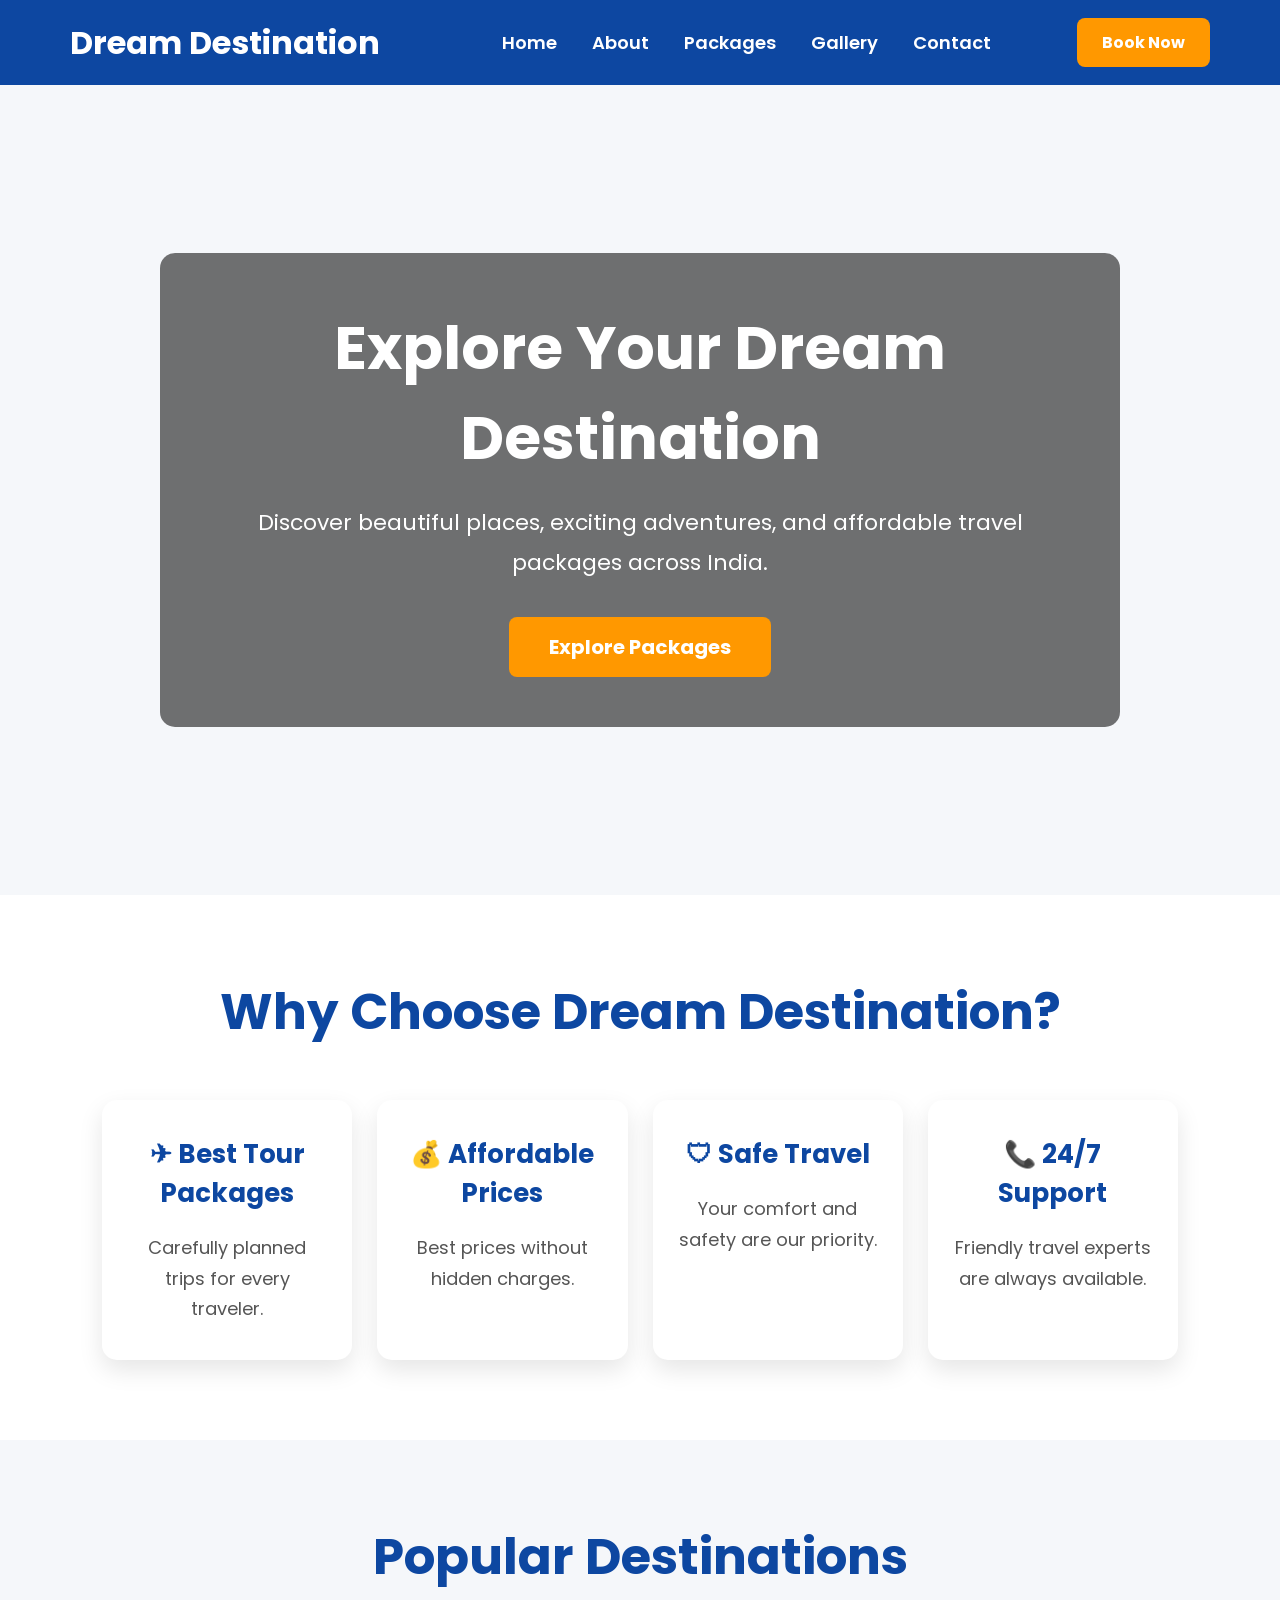
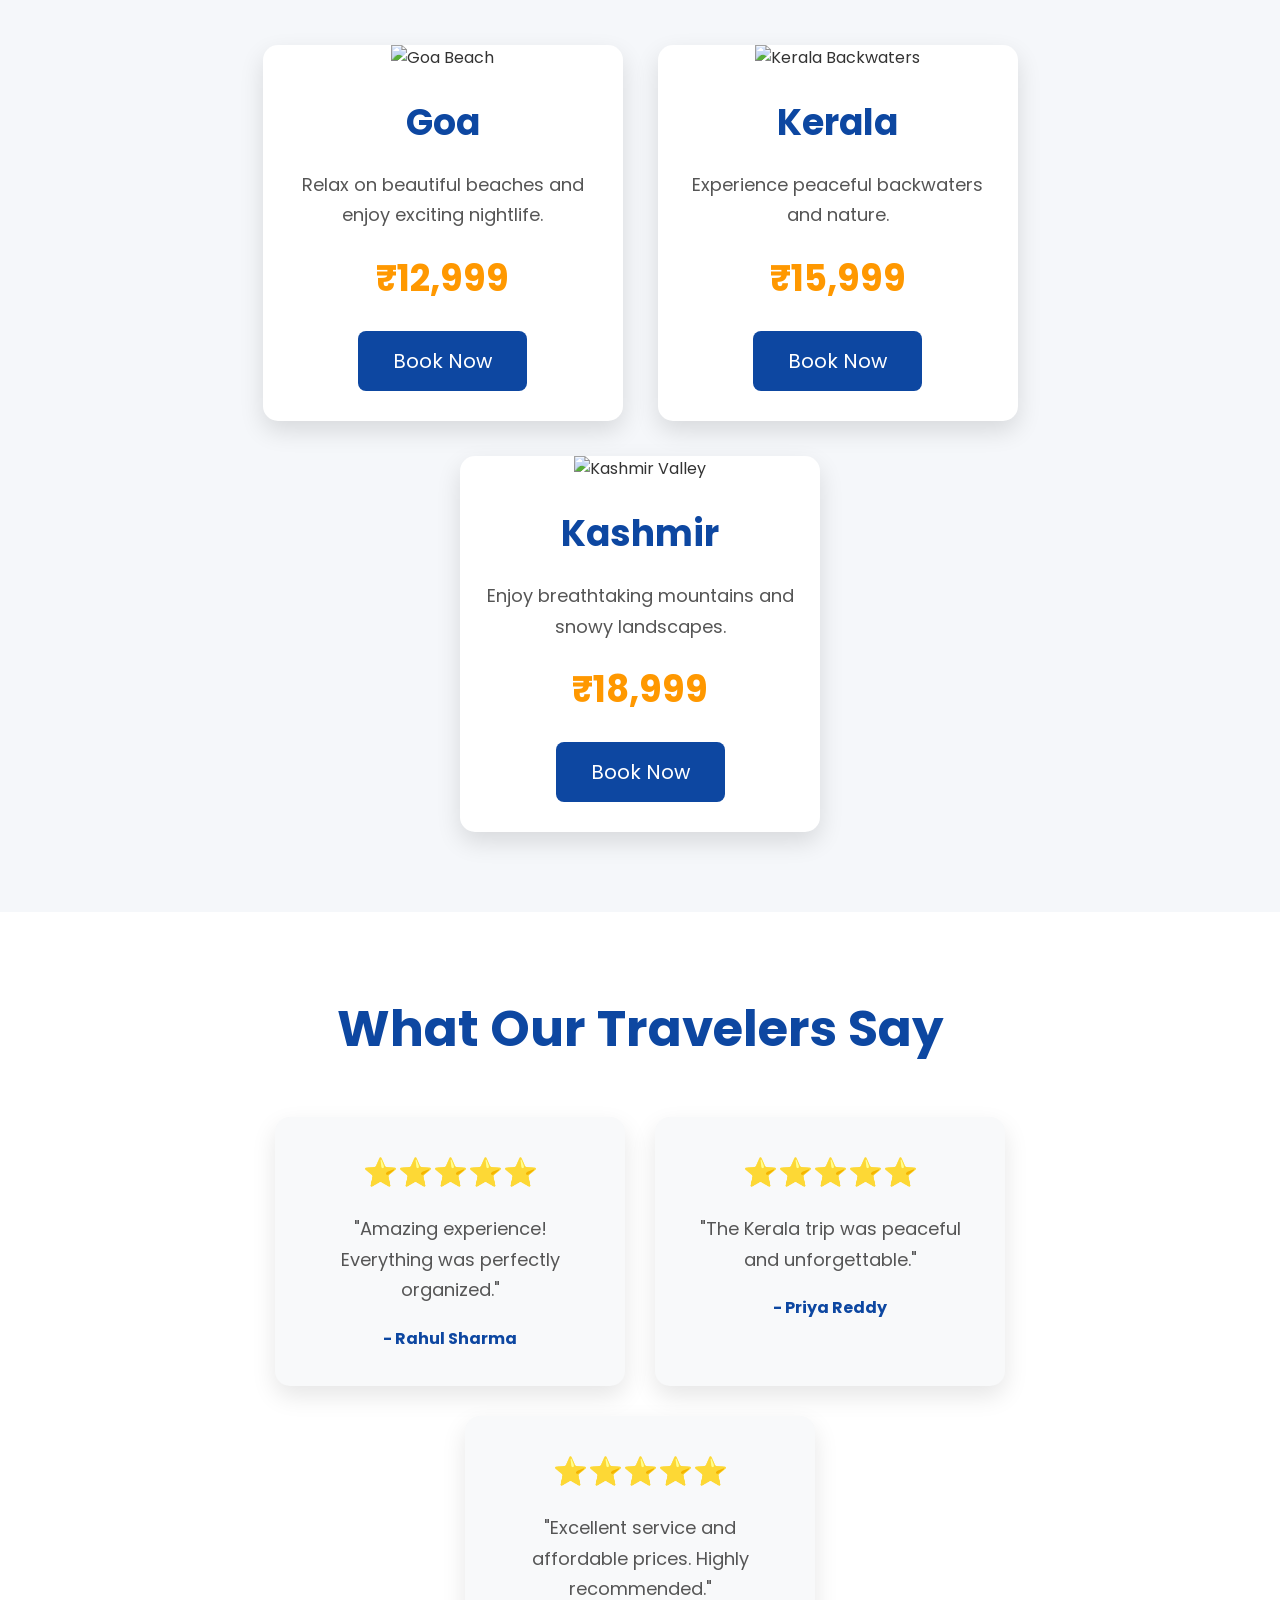
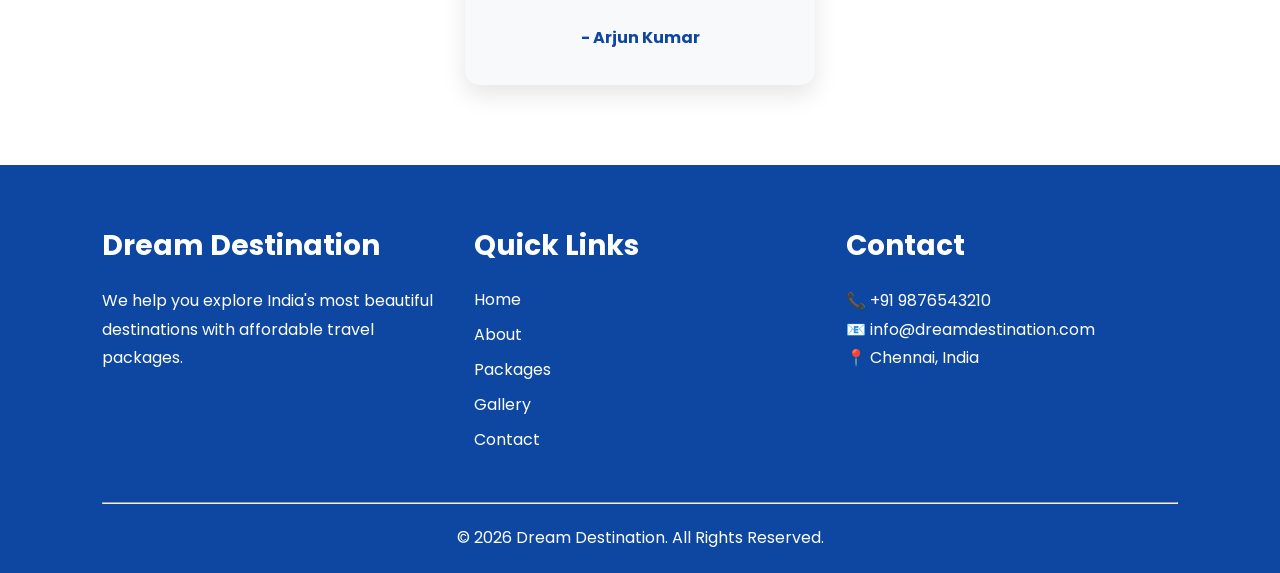
==== index.html @ 3d1968d0 "initial commit - Dream Destination Travel Website" ====
<!DOCTYPE html>
<html lang="en">

<head>

    <meta charset="UTF-8">
    <meta name="viewport" content="width=device-width, initial-scale=1.0">

    <title>Dream Destination | Travel Website</title>

    <meta name="description"
        content="Dream Destination helps you discover amazing travel destinations, affordable tour packages, and unforgettable travel experiences.">

    <meta name="keywords"
        content="Travel, Dream Destination, Goa, Kerala, Kashmir, Jaipur, Manali, Ladakh, Tour Packages">

    <meta name="author" content="Mohith Sarma">

    <link rel="stylesheet" href="css/style.css">

    <link rel="preconnect" href="https://fonts.googleapis.com">

    <link rel="preconnect" href="https://fonts.gstatic.com" crossorigin>

    <link href="https://fonts.googleapis.com/css2?family=Poppins:wght@300;400;500;600;700&display=swap" rel="stylesheet">

</head>

<body>

    <!-- Navigation -->

    <header>

        <nav class="navbar">

            <div class="logo">

                <h1>Dream Destination</h1>

            </div>

            <ul class="nav-links">

                <li><a href="index.html">Home</a></li>

                <li><a href="about.html">About</a></li>

                <li><a href="packages.html">Packages</a></li>

                <li><a href="gallery.html">Gallery</a></li>

                <li><a href="contact.html">Contact</a></li>

            </ul>

            <a href="contact.html" class="book-btn">Book Now</a>

        </nav>

    </header>



    <!-- Hero Section -->

    <section class="hero">

        <div class="hero-content">

            <h2>Explore Your Dream Destination</h2>

            <p>

                Discover beautiful places, exciting adventures, and affordable
                travel packages across India.

            </p>

            <a href="packages.html" class="hero-btn">

                Explore Packages

            </a>

        </div>

    </section>



    <!-- Why Choose Us -->

    <section class="why-us">

        <h2>Why Choose Dream Destination?</h2>

        <div class="why-container">

            <div class="why-card">

                <h3>✈ Best Tour Packages</h3>

                <p>Carefully planned trips for every traveler.</p>

            </div>

            <div class="why-card">

                <h3>💰 Affordable Prices</h3>

                <p>Best prices without hidden charges.</p>

            </div>

            <div class="why-card">

                <h3>🛡 Safe Travel</h3>

                <p>Your comfort and safety are our priority.</p>

            </div>

            <div class="why-card">

                <h3>📞 24/7 Support</h3>

                <p>Friendly travel experts are always available.</p>

            </div>

        </div>

    </section>



    <!-- Popular Destinations -->

    <section class="destinations">

        <h2>Popular Destinations</h2>

        <div class="destination-container">

            <div class="card">

                <img src="images/goa.jpg" alt="Goa Beach">

                <h3>Goa</h3>

                <p>Relax on beautiful beaches and enjoy exciting nightlife.</p>

                <h4>₹12,999</h4>

                <a href="contact.html" class="card-btn">Book Now</a>

            </div>



            <div class="card">

                <img src="images/kerala.jpg" alt="Kerala Backwaters">

                <h3>Kerala</h3>

                <p>Experience peaceful backwaters and nature.</p>

                <h4>₹15,999</h4>

                <a href="contact.html" class="card-btn">Book Now</a>

            </div>



            <div class="card">

                <img src="images/kashmir.jpg" alt="Kashmir Valley">

                <h3>Kashmir</h3>

                <p>Enjoy breathtaking mountains and snowy landscapes.</p>

                <h4>₹18,999</h4>

                <a href="contact.html" class="card-btn">Book Now</a>

            </div>

        </div>

    </section>



    <!-- Testimonials -->

    <section class="testimonials">

        <h2>What Our Travelers Say</h2>

        <div class="testimonial-container">

            <div class="testimonial-card">

                <h3>⭐⭐⭐⭐⭐</h3>

                <p>"Amazing experience! Everything was perfectly organized."</p>

                <h4>- Rahul Sharma</h4>

            </div>



            <div class="testimonial-card">

                <h3>⭐⭐⭐⭐⭐</h3>

                <p>"The Kerala trip was peaceful and unforgettable."</p>

                <h4>- Priya Reddy</h4>

            </div>



            <div class="testimonial-card">

                <h3>⭐⭐⭐⭐⭐</h3>

                <p>"Excellent service and affordable prices. Highly recommended."</p>

                <h4>- Arjun Kumar</h4>

            </div>

        </div>

    </section>



    <!-- Footer -->

    <footer class="footer">

        <div class="footer-container">

            <div class="footer-about">

                <h3>Dream Destination</h3>

                <p>

                    We help you explore India's most beautiful destinations
                    with affordable travel packages.

                </p>

            </div>



            <div class="footer-links">

                <h3>Quick Links</h3>

                <ul>

                    <li><a href="index.html">Home</a></li>

                    <li><a href="about.html">About</a></li>

                    <li><a href="packages.html">Packages</a></li>

                    <li><a href="gallery.html">Gallery</a></li>

                    <li><a href="contact.html">Contact</a></li>

                </ul>

            </div>



            <div class="footer-contact">

                <h3>Contact</h3>

                <p>📞 +91 9876543210</p>

                <p>📧 info@dreamdestination.com</p>

                <p>📍 Chennai, India</p>

            </div>

        </div>

        <hr>

        <p class="copyright">

            © 2026 Dream Destination. All Rights Reserved.

        </p>

    </footer>



    <script src="js/script.js"></script>

</body>

</html>
---- css/style.css ----
/* ===========================
   Dream Destination Website
   CSS Part 1
=========================== */

/* Reset */

*{
    margin:0;
    padding:0;
    box-sizing:border-box;
}

body{
    font-family:'Poppins',sans-serif;
    background:#f5f7fa;
    color:#333;
}

/* ===========================
   Navigation
=========================== */

.navbar{

    display:flex;
    justify-content:space-between;
    align-items:center;

    padding:18px 70px;

    background:#0d47a1;

    position:sticky;
    top:0;
    z-index:1000;

}

.logo h1{

    color:white;
    font-size:32px;

}

.nav-links{

    display:flex;
    list-style:none;

}

.nav-links li{

    margin-left:35px;

}

.nav-links a{

    color:white;
    text-decoration:none;
    font-size:18px;
    font-weight:600;
    transition:.3s;

}

.nav-links a:hover{

    color:#ffb300;

}

.book-btn{

    background:#ff9800;
    color:white;
    text-decoration:none;
    padding:12px 25px;
    border-radius:8px;
    font-weight:bold;
    transition:.3s;

}

.book-btn:hover{

    background:#fb8c00;

}

/* ===========================
   Hero Section
=========================== */

.hero{

    height:90vh;

    background-image:url("../images/hero.jpg");

    background-size:cover;

    background-position:center;

    display:flex;

    justify-content:center;

    align-items:center;

}

.hero-content{

    background:rgba(0,0,0,.55);

    color:white;

    width:75%;

    text-align:center;

    padding:50px;

    border-radius:15px;

}

.hero-content h2{

    font-size:60px;

    margin-bottom:20px;

}

.hero-content p{

    font-size:22px;

    line-height:1.8;

    margin-bottom:35px;

}

.hero-btn{

    display:inline-block;

    background:#ff9800;

    color:white;

    text-decoration:none;

    padding:15px 40px;

    border-radius:8px;

    font-size:20px;

    font-weight:bold;

    transition:.3s;

}

.hero-btn:hover{

    background:#fb8c00;

    transform:scale(1.05);

}

/* ===========================
   Why Choose Us
=========================== */

.why-us{

    padding:80px 8%;
    background:#ffffff;
    text-align:center;

}

.why-us h2{

    font-size:50px;
    color:#0d47a1;
    margin-bottom:50px;

}

.why-container{

    display:flex;
    justify-content:space-between;
    gap:25px;
    flex-wrap:wrap;

}

.why-card{

    flex:1;
    min-width:250px;

    background:white;

    padding:35px 25px;

    border-radius:15px;

    box-shadow:0 10px 25px rgba(0,0,0,.1);

    transition:.4s;

}

.why-card:hover{

    transform:translateY(-10px);

}

.why-card h3{

    color:#0d47a1;
    margin-bottom:20px;
    font-size:26px;

}

.why-card p{

    color:#555;
    font-size:18px;
    line-height:1.7;

}

/* ===========================
   Destinations
=========================== */

.destinations{

    padding:80px 8%;
    background:#f5f7fa;
    text-align:center;

}

.destinations h2{

    font-size:50px;
    color:#0d47a1;
    margin-bottom:50px;

}

.destination-container{

    display:flex;
    justify-content:center;
    gap:35px;
    flex-wrap:wrap;

}

.card{

    width:360px;

    background:white;

    border-radius:15px;

    overflow:hidden;

    box-shadow:0 10px 25px rgba(0,0,0,.12);

    transition:.4s;

}

.card:hover{

    transform:translateY(-12px);

}

.card img{

    width:100%;
    height:240px;
    object-fit:cover;

}

.card h3{

    margin-top:25px;

    color:#0d47a1;

    font-size:36px;

}

.card p{

    padding:20px;

    color:#555;

    font-size:18px;

    line-height:1.7;

}

.card h4{

    color:#ff9800;

    font-size:36px;

    margin-bottom:25px;

}

.card-btn{

    display:inline-block;

    background:#0d47a1;

    color:white;

    text-decoration:none;

    padding:15px 35px;

    border-radius:8px;

    margin-bottom:30px;

    transition:.3s;

    font-size:20px;

}

.card-btn:hover{

    background:#1565c0;

}

/* ===========================
   Testimonials
=========================== */

.testimonials{

    padding:80px 8%;
    background:white;
    text-align:center;

}

.testimonials h2{

    font-size:50px;
    color:#0d47a1;
    margin-bottom:50px;

}

.testimonial-container{

    display:flex;
    justify-content:center;
    gap:30px;
    flex-wrap:wrap;

}

.testimonial-card{

    width:350px;

    background:#f8f9fa;

    padding:35px;

    border-radius:15px;

    box-shadow:0 10px 25px rgba(0,0,0,.1);

    transition:.3s;

}

.testimonial-card:hover{

    transform:translateY(-10px);

}

.testimonial-card h3{

    color:#ff9800;
    font-size:28px;
    margin-bottom:20px;

}

.testimonial-card p{

    font-size:18px;
    color:#555;
    line-height:1.7;
    margin-bottom:20px;

}

.testimonial-card h4{

    color:#0d47a1;

}

/* ===========================
   Footer
=========================== */

.footer{

    background:#0d47a1;

    color:white;

    padding:60px 8% 20px;

}

.footer-container{

    display:flex;

    justify-content:space-between;

    flex-wrap:wrap;

    gap:40px;

}

.footer-about,
.footer-links,
.footer-contact{

    flex:1;

    min-width:250px;

}

.footer h3{

    margin-bottom:20px;

    font-size:28px;

}

.footer p{

    line-height:1.8;

}

.footer-links ul{

    list-style:none;

}

.footer-links li{

    margin-bottom:10px;

}

.footer-links a{

    color:white;

    text-decoration:none;

}

.footer-links a:hover{

    color:#ffb300;

}

.footer hr{

    margin:40px 0 20px;

}

.copyright{

    text-align:center;

    font-size:16px;

}

/* ===========================
   Responsive Design
=========================== */

@media(max-width:992px){

    .navbar{

        flex-direction:column;

        padding:20px;

        gap:20px;

    }

    .nav-links{

        flex-direction:column;

        align-items:center;

    }

    .nav-links li{

        margin:12px 0;

    }

    .hero-content{

        width:90%;

    }

    .hero-content h2{

        font-size:42px;

    }

    .hero-content p{

        font-size:18px;

    }

    .why-container,
    .destination-container,
    .testimonial-container,
    .footer-container{

        flex-direction:column;

        align-items:center;

    }

}

@media(max-width:576px){

    .hero{

        height:70vh;

    }

    .hero-content{

        padding:25px;

    }

    .hero-content h2{

        font-size:30px;

    }

    .hero-content p{

        font-size:16px;

    }

    .logo h1{

        font-size:24px;

    }

    .card,
    .testimonial-card{

        width:100%;

    }

}
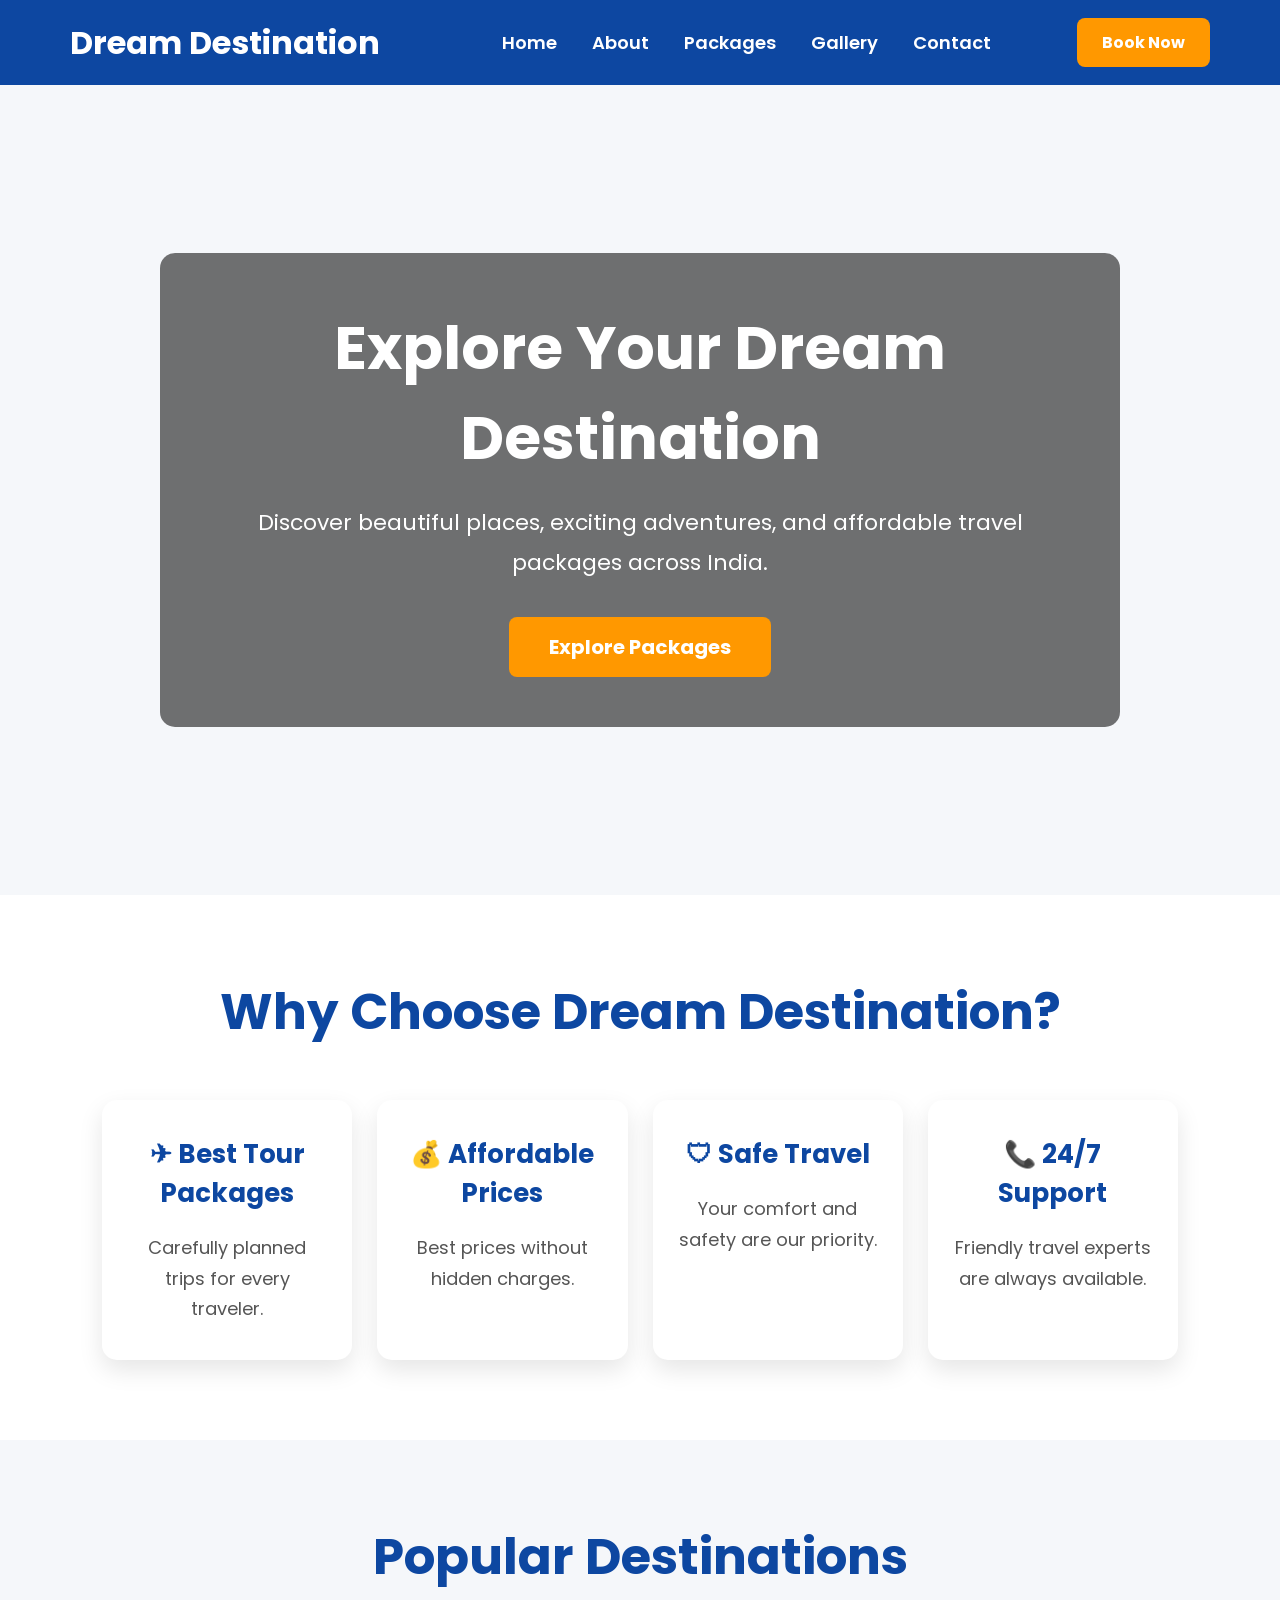
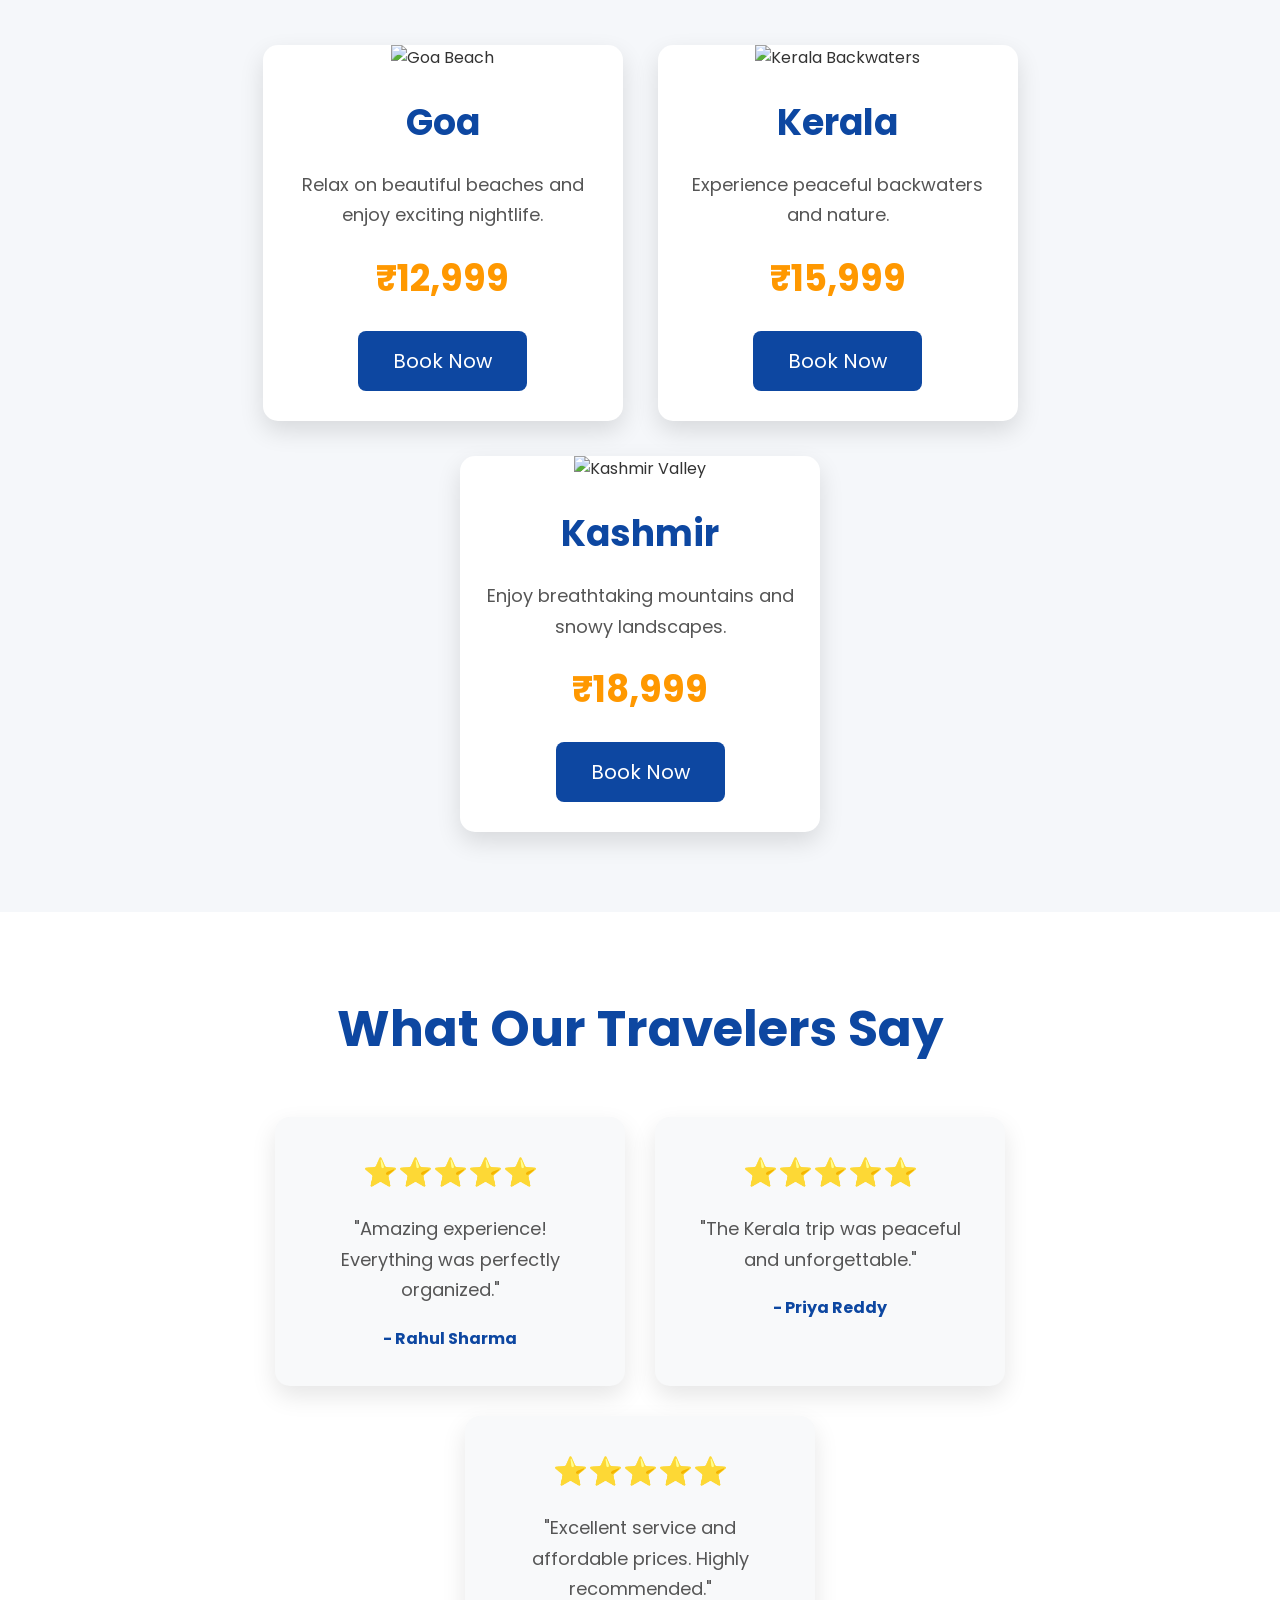
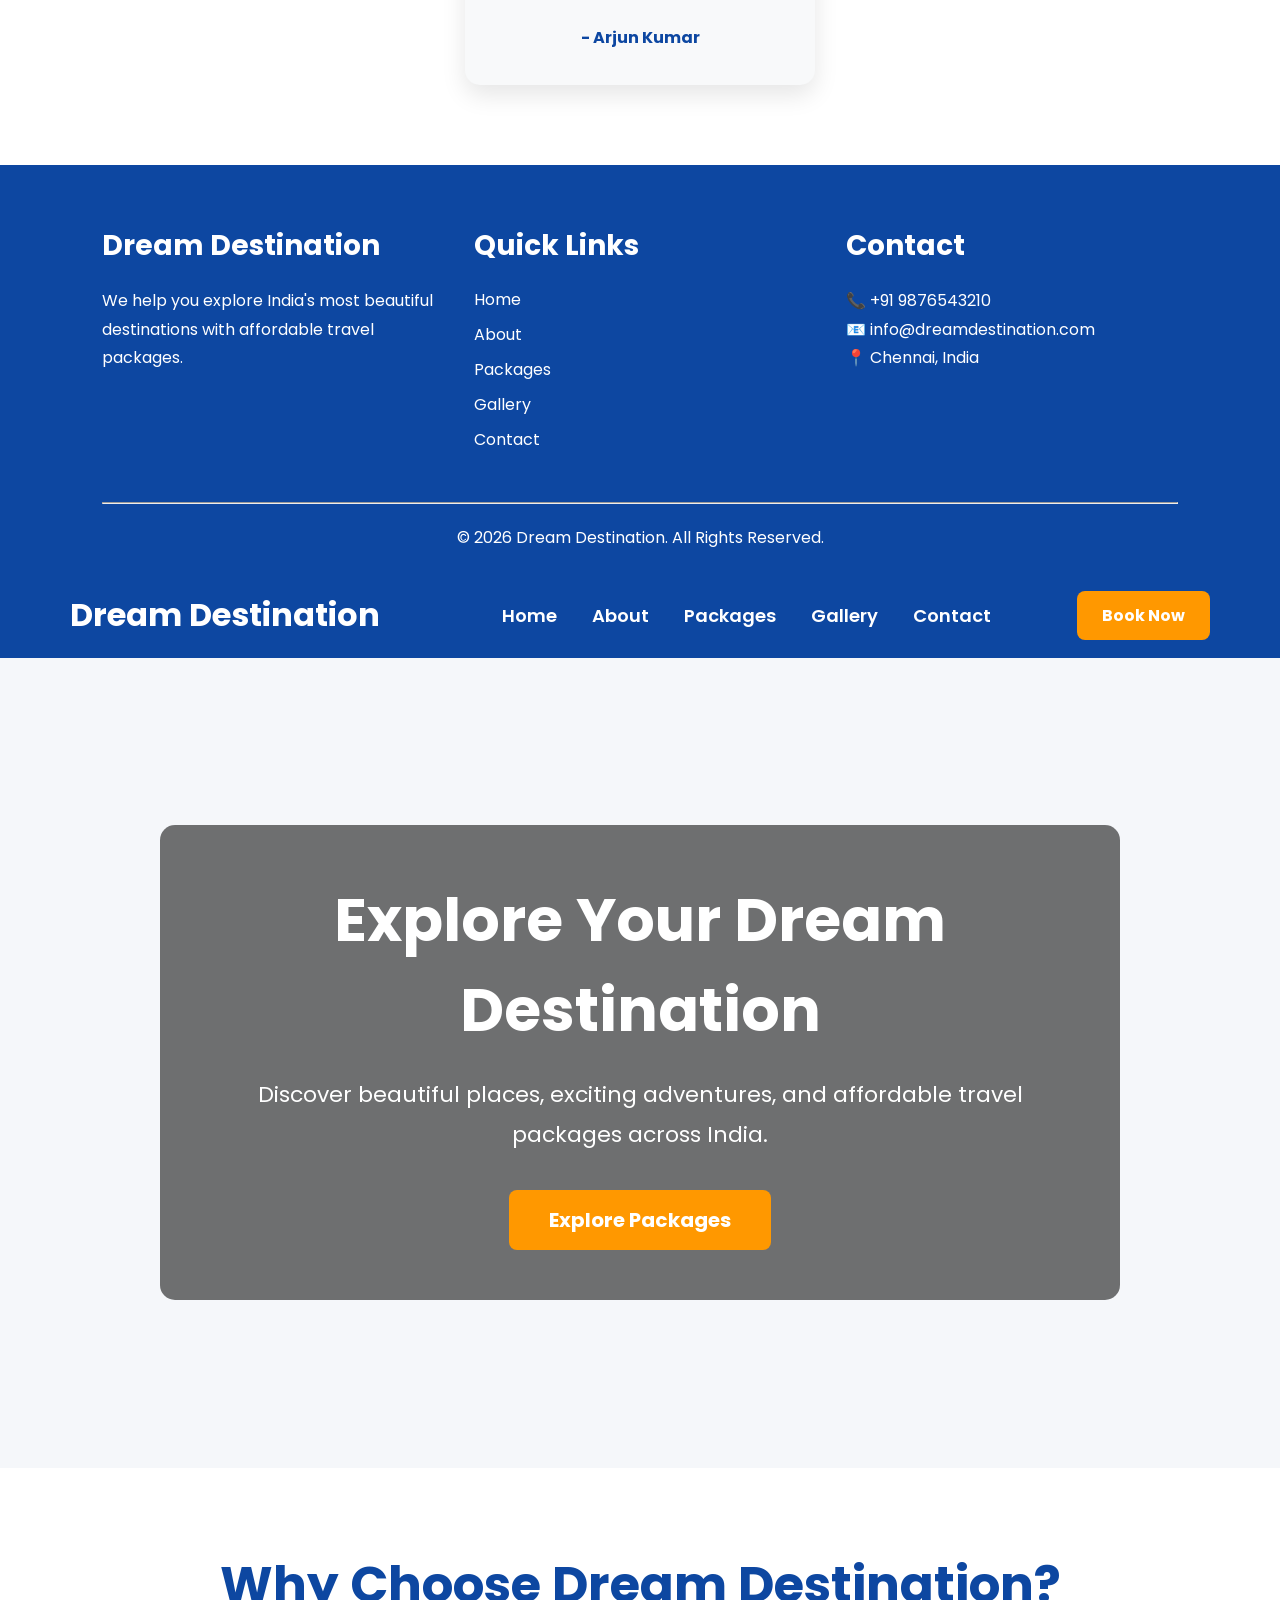
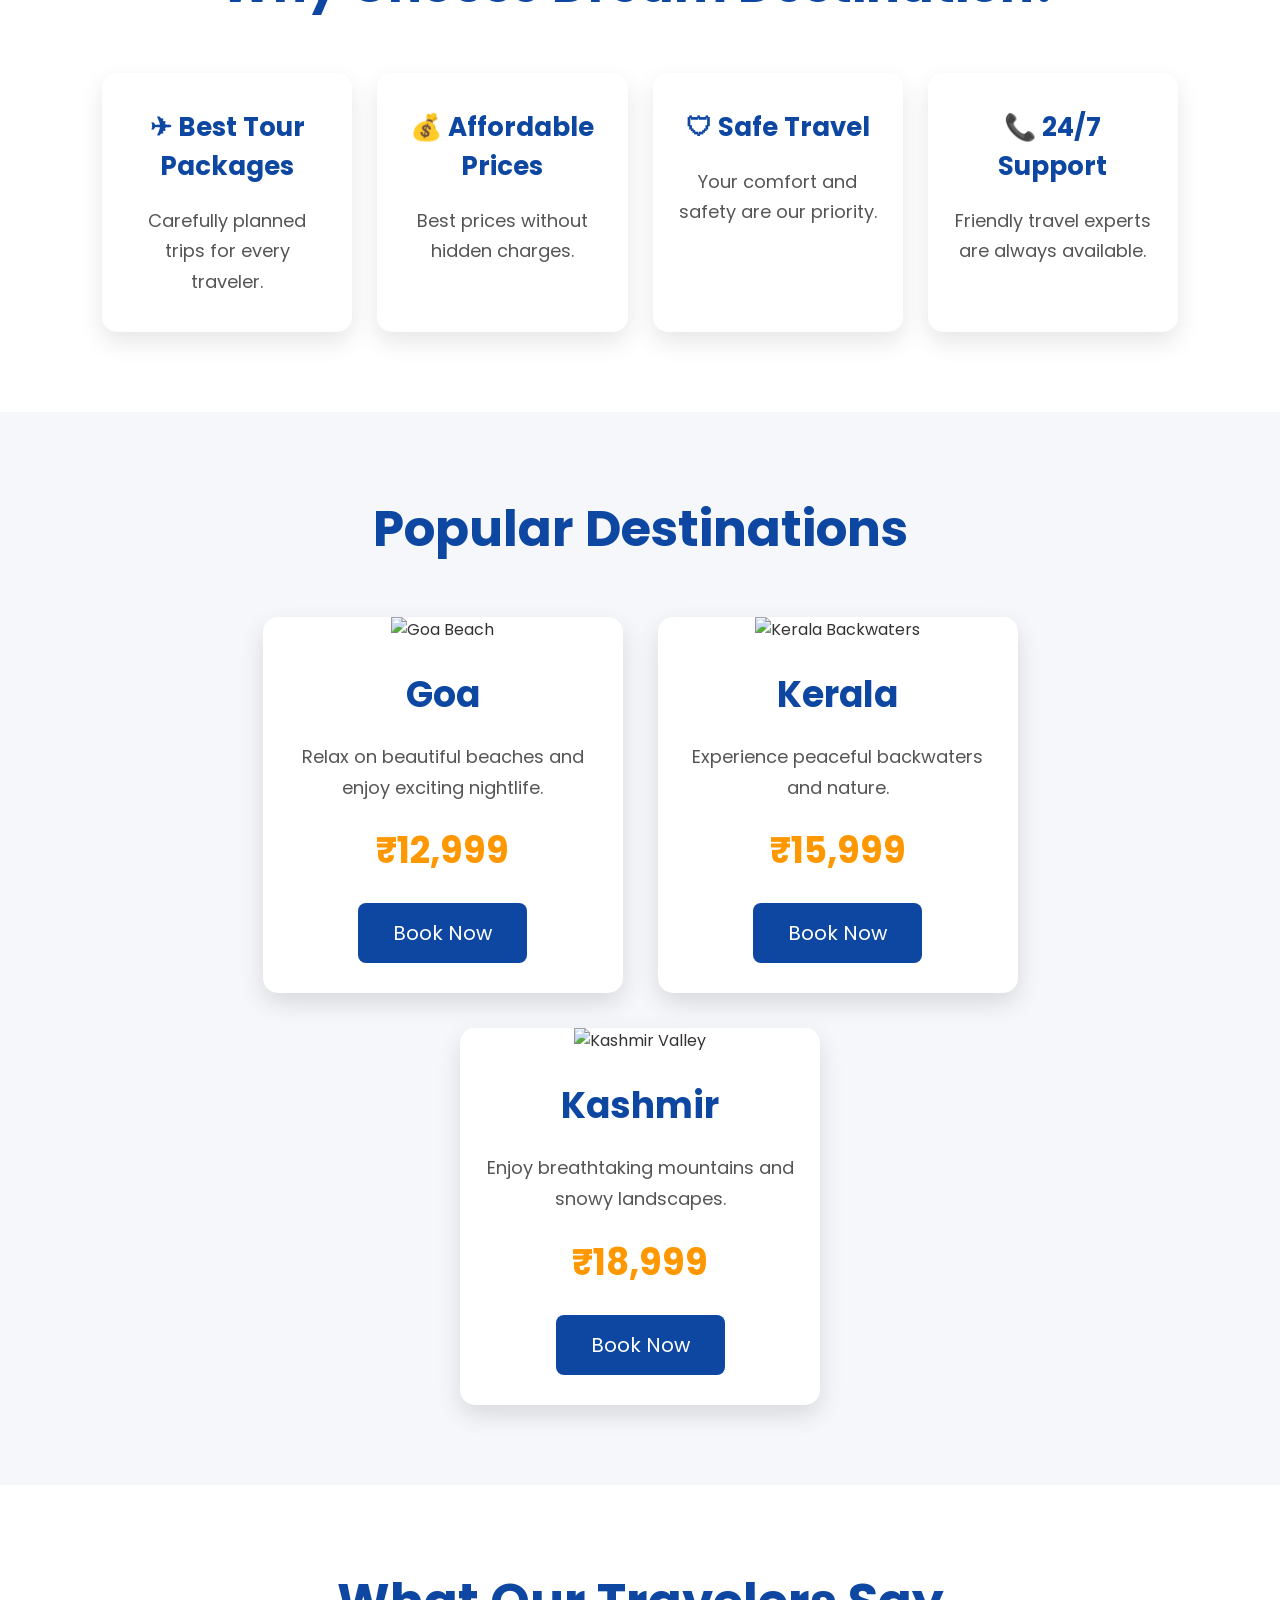
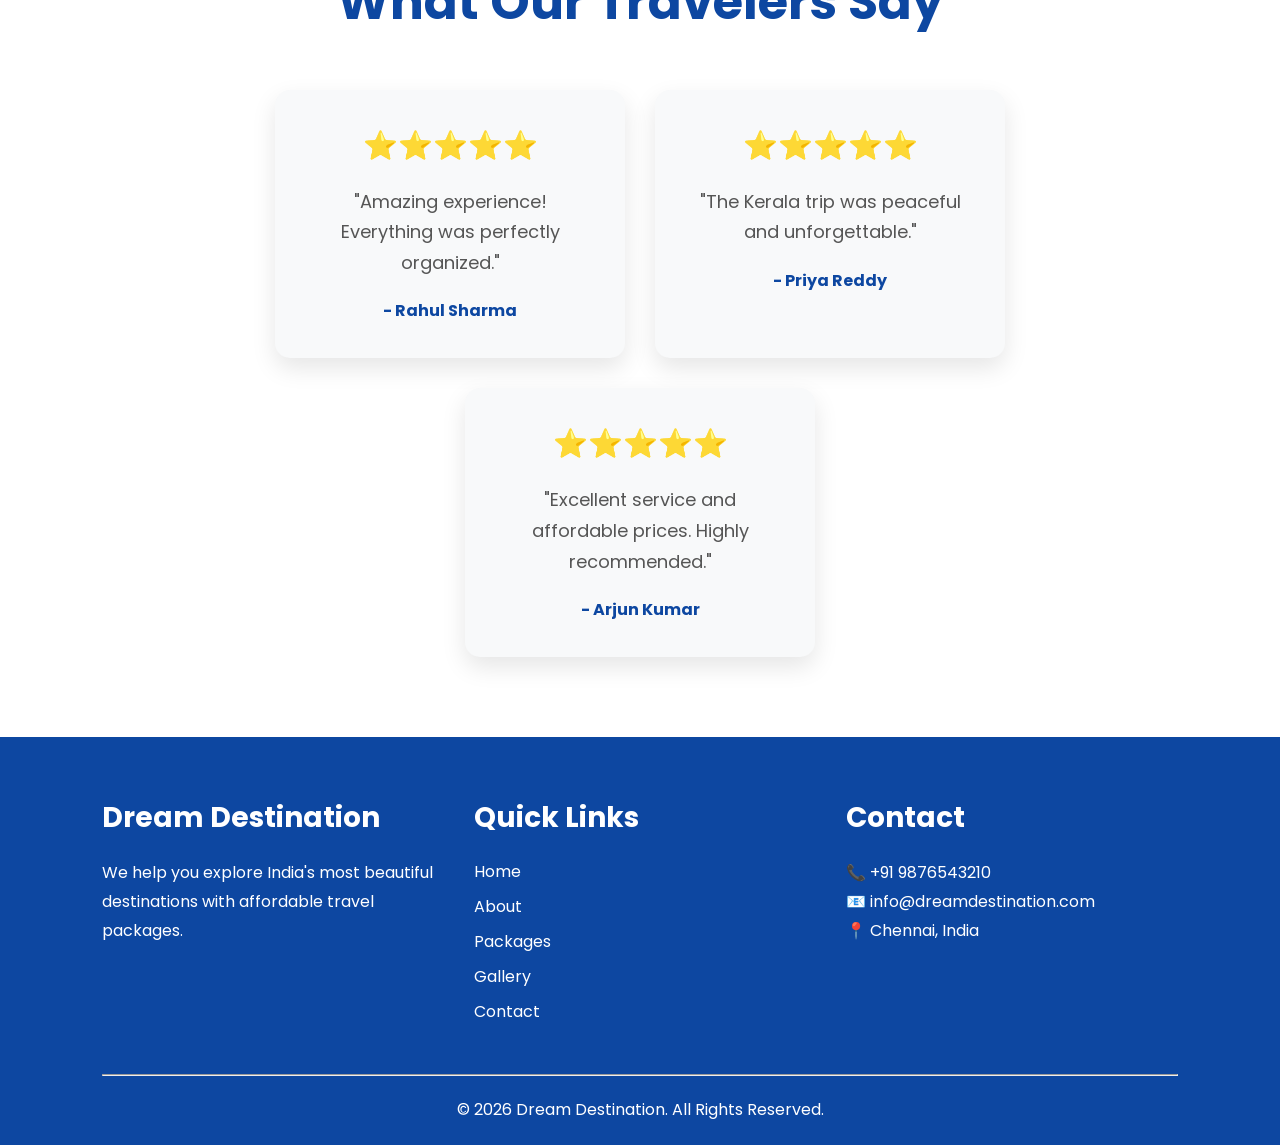
==== commit 445dc804: "Added Tawk.to chatbot" ====
--- a/index.html
+++ b/index.html
@@ -2,6 +2,10 @@
 <html lang="en">
 
 <head>
+<!DOCTYPE html>
+<html lang="en">
+
+<head>
 
     <meta charset="UTF-8">
     <meta name="viewport" content="width=device-width, initial-scale=1.0">
@@ -60,6 +64,7 @@
 
     </header>
 
+    <main>
 
 
     <!-- Hero Section -->
@@ -242,7 +247,7 @@
     </section>
 
 
-
+</main>
     <!-- Footer -->
 
     <footer class="footer">
@@ -316,4 +321,334 @@
 
 </body>
 
+</html>
+    <meta charset="UTF-8">
+    <meta name="viewport" content="width=device-width, initial-scale=1.0">
+
+    <title>Dream Destination | Travel Website</title>
+
+    <meta name="description"
+        content="Dream Destination helps you discover amazing travel destinations, affordable tour packages, and unforgettable travel experiences.">
+
+    <meta name="keywords"
+        content="Travel, Dream Destination, Goa, Kerala, Kashmir, Jaipur, Manali, Ladakh, Tour Packages">
+
+    <meta name="author" content="Mohith Sarma">
+
+    <link rel="stylesheet" href="css/style.css">
+
+    <link rel="preconnect" href="https://fonts.googleapis.com">
+
+    <link rel="preconnect" href="https://fonts.gstatic.com" crossorigin>
+
+    <link href="https://fonts.googleapis.com/css2?family=Poppins:wght@300;400;500;600;700&display=swap" rel="stylesheet">
+
+</head>
+
+<body>
+
+    <!-- Navigation -->
+
+    <header>
+
+        <nav class="navbar">
+
+            <div class="logo">
+
+                <h1>Dream Destination</h1>
+
+            </div>
+
+            <ul class="nav-links">
+
+                <li><a href="index.html">Home</a></li>
+
+                <li><a href="about.html">About</a></li>
+
+                <li><a href="packages.html">Packages</a></li>
+
+                <li><a href="gallery.html">Gallery</a></li>
+
+                <li><a href="contact.html">Contact</a></li>
+
+            </ul>
+
+            <a href="contact.html" class="book-btn">Book Now</a>
+
+        </nav>
+
+    </header>
+
+
+
+    <!-- Hero Section -->
+
+    <section class="hero">
+
+        <div class="hero-content">
+
+            <h2>Explore Your Dream Destination</h2>
+
+            <p>
+
+                Discover beautiful places, exciting adventures, and affordable
+                travel packages across India.
+
+            </p>
+
+            <a href="packages.html" class="hero-btn">
+
+                Explore Packages
+
+            </a>
+
+        </div>
+
+    </section>
+
+
+
+    <!-- Why Choose Us -->
+
+    <section class="why-us">
+
+        <h2>Why Choose Dream Destination?</h2>
+
+        <div class="why-container">
+
+            <div class="why-card">
+
+                <h3>✈ Best Tour Packages</h3>
+
+                <p>Carefully planned trips for every traveler.</p>
+
+            </div>
+
+            <div class="why-card">
+
+                <h3>💰 Affordable Prices</h3>
+
+                <p>Best prices without hidden charges.</p>
+
+            </div>
+
+            <div class="why-card">
+
+                <h3>🛡 Safe Travel</h3>
+
+                <p>Your comfort and safety are our priority.</p>
+
+            </div>
+
+            <div class="why-card">
+
+                <h3>📞 24/7 Support</h3>
+
+                <p>Friendly travel experts are always available.</p>
+
+            </div>
+
+        </div>
+
+    </section>
+
+
+
+    <!-- Popular Destinations -->
+
+    <section class="destinations">
+
+        <h2>Popular Destinations</h2>
+
+        <div class="destination-container">
+
+            <div class="card">
+
+                <img src="images/goa.jpg" alt="Goa Beach">
+
+                <h3>Goa</h3>
+
+                <p>Relax on beautiful beaches and enjoy exciting nightlife.</p>
+
+                <h4>₹12,999</h4>
+
+                <a href="contact.html" class="card-btn">Book Now</a>
+
+            </div>
+
+
+
+            <div class="card">
+
+                <img src="images/kerala.jpg" alt="Kerala Backwaters">
+
+                <h3>Kerala</h3>
+
+                <p>Experience peaceful backwaters and nature.</p>
+
+                <h4>₹15,999</h4>
+
+                <a href="contact.html" class="card-btn">Book Now</a>
+
+            </div>
+
+
+
+            <div class="card">
+
+                <img src="images/kashmir.jpg" alt="Kashmir Valley">
+
+                <h3>Kashmir</h3>
+
+                <p>Enjoy breathtaking mountains and snowy landscapes.</p>
+
+                <h4>₹18,999</h4>
+
+                <a href="contact.html" class="card-btn">Book Now</a>
+
+            </div>
+
+        </div>
+
+    </section>
+
+
+
+    <!-- Testimonials -->
+
+    <section class="testimonials">
+
+        <h2>What Our Travelers Say</h2>
+
+        <div class="testimonial-container">
+
+            <div class="testimonial-card">
+
+                <h3>⭐⭐⭐⭐⭐</h3>
+
+                <p>"Amazing experience! Everything was perfectly organized."</p>
+
+                <h4>- Rahul Sharma</h4>
+
+            </div>
+
+
+
+            <div class="testimonial-card">
+
+                <h3>⭐⭐⭐⭐⭐</h3>
+
+                <p>"The Kerala trip was peaceful and unforgettable."</p>
+
+                <h4>- Priya Reddy</h4>
+
+            </div>
+
+
+
+            <div class="testimonial-card">
+
+                <h3>⭐⭐⭐⭐⭐</h3>
+
+                <p>"Excellent service and affordable prices. Highly recommended."</p>
+
+                <h4>- Arjun Kumar</h4>
+
+            </div>
+
+        </div>
+
+    </section>
+
+
+
+    <!-- Footer -->
+
+    <footer class="footer">
+
+        <div class="footer-container">
+
+            <div class="footer-about">
+
+                <h3>Dream Destination</h3>
+
+                <p>
+
+                    We help you explore India's most beautiful destinations
+                    with affordable travel packages.
+
+                </p>
+
+            </div>
+
+
+
+            <div class="footer-links">
+
+                <h3>Quick Links</h3>
+
+                <ul>
+
+                    <li><a href="index.html">Home</a></li>
+
+                    <li><a href="about.html">About</a></li>
+
+                    <li><a href="packages.html">Packages</a></li>
+
+                    <li><a href="gallery.html">Gallery</a></li>
+
+                    <li><a href="contact.html">Contact</a></li>
+
+                </ul>
+
+            </div>
+
+
+
+            <div class="footer-contact">
+
+                <h3>Contact</h3>
+
+                <p>📞 +91 9876543210</p>
+
+                <p>📧 info@dreamdestination.com</p>
+
+                <p>📍 Chennai, India</p>
+
+            </div>
+
+        </div>
+
+        <hr>
+
+        <p class="copyright">
+
+            © 2026 Dream Destination. All Rights Reserved.
+
+        </p>
+
+    </footer>
+
+
+
+    <script src="js/script.js"></script>
+
+    <!--Start of Tawk.to Script-->
+<script type="text/javascript">
+var Tawk_API=Tawk_API||{}, Tawk_LoadStart=new Date();
+(function(){
+var s1=document.createElement("script"),s0=document.getElementsByTagName("script")[0];
+s1.async=true;
+s1.src='https://embed.tawk.to/6a4602b0b539ed1d4853c993/1jsgnl0ug';
+s1.charset='UTF-8';
+s1.setAttribute('crossorigin','*');
+s0.parentNode.insertBefore(s1,s0);
+})();
+</script>
+<!--End of Tawk.to Script-->
+
+
+
+</body>
+
 </html>
